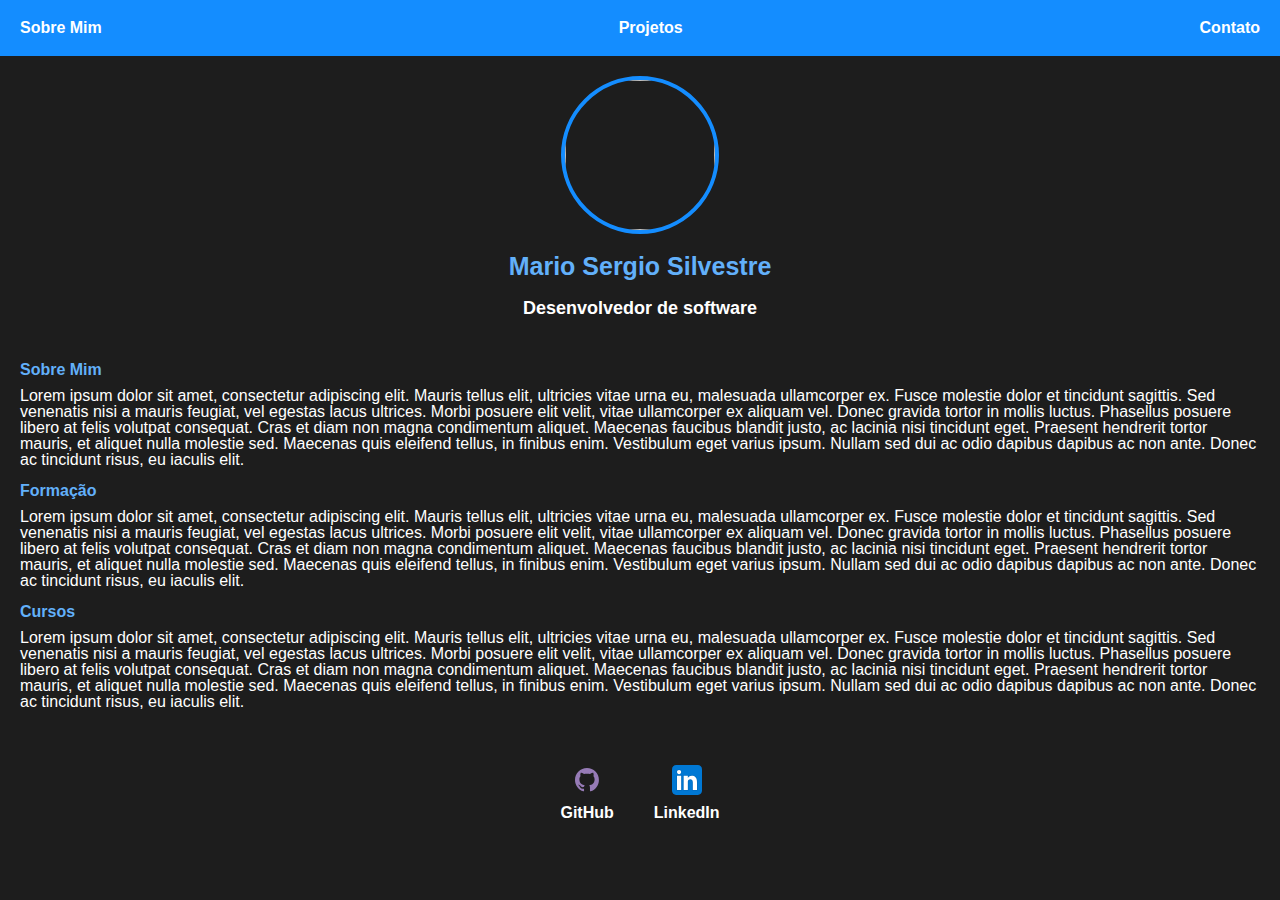
==== index.html @ 38cab3de "source files" ====
<!DOCTYPE html>
<html lang="pt-br">
<head>
    <meta charset="UTF-8">
    <meta http-equiv="X-UA-Compatible" content="IE=edge">
    <meta name="viewport" content="width=device-width, initial-scale=1.0">
    <title>Mario Anjos</title>
    <link rel="stylesheet" href="Portifólio/CSS/reset.css">
    <link rel="stylesheet" href="Portifólio/CSS/index.css">
</head>

<body>
    <div class="nav">
        <nav>
            <ul>
                <li>
                    <a href="index.html">Sobre Mim</a>
                </li>
                <li>
                    <a href="projects.html">Projetos</a>
                </li>
                <li>
                    <a href="contact.html">Contato</a>
                </li>
            </ul>
        </nav>
           
    </div>
    <header>
        <div class="center">
            <img src="./image/avatarb.png" id="avatar">
        </div>

        <div class="title">
            <h1>Mario Sergio Silvestre</h1>
            <h2>Desenvolvedor de software</h2>
        </div>
    </header>
    <main>
        <section>
            <h3 class="subtitles">Sobre Mim</h3>
            <p>
                Lorem ipsum dolor sit amet, consectetur adipiscing elit. Mauris tellus elit, ultricies vitae urna eu, 
                malesuada ullamcorper ex. Fusce molestie dolor et tincidunt sagittis. Sed venenatis nisi a mauris 
                feugiat, vel egestas lacus ultrices. Morbi posuere elit velit, vitae ullamcorper ex aliquam vel. 
                Donec gravida tortor in mollis luctus. Phasellus posuere libero at felis volutpat consequat. Cras et 
                diam non magna condimentum aliquet. Maecenas faucibus blandit justo, ac lacinia nisi tincidunt eget. 
                Praesent hendrerit tortor mauris, et aliquet nulla molestie sed. Maecenas quis eleifend tellus, in
                 finibus enim. Vestibulum eget varius ipsum. Nullam sed dui ac odio dapibus dapibus ac non ante. Donec
                  ac tincidunt risus, eu iaculis elit.
            </p>
        </section>
        <section>
            <h3 class="subtitles">Formação</h3>
            <p>
                Lorem ipsum dolor sit amet, consectetur adipiscing elit. Mauris tellus elit, ultricies vitae urna eu, 
                malesuada ullamcorper ex. Fusce molestie dolor et tincidunt sagittis. Sed venenatis nisi a mauris 
                feugiat, vel egestas lacus ultrices. Morbi posuere elit velit, vitae ullamcorper ex aliquam vel. 
                Donec gravida tortor in mollis luctus. Phasellus posuere libero at felis volutpat consequat. Cras et 
                diam non magna condimentum aliquet. Maecenas faucibus blandit justo, ac lacinia nisi tincidunt eget. 
                Praesent hendrerit tortor mauris, et aliquet nulla molestie sed. Maecenas quis eleifend tellus, in
                 finibus enim. Vestibulum eget varius ipsum. Nullam sed dui ac odio dapibus dapibus ac non ante. Donec
                  ac tincidunt risus, eu iaculis elit.
            </p>
        </section>
        <section>
            <h3 class="subtitles">Cursos</h3>
            <p>
                Lorem ipsum dolor sit amet, consectetur adipiscing elit. Mauris tellus elit, ultricies vitae urna eu, 
                malesuada ullamcorper ex. Fusce molestie dolor et tincidunt sagittis. Sed venenatis nisi a mauris 
                feugiat, vel egestas lacus ultrices. Morbi posuere elit velit, vitae ullamcorper ex aliquam vel. 
                Donec gravida tortor in mollis luctus. Phasellus posuere libero at felis volutpat consequat. Cras et 
                diam non magna condimentum aliquet. Maecenas faucibus blandit justo, ac lacinia nisi tincidunt eget. 
                Praesent hendrerit tortor mauris, et aliquet nulla molestie sed. Maecenas quis eleifend tellus, in
                 finibus enim. Vestibulum eget varius ipsum. Nullam sed dui ac odio dapibus dapibus ac non ante. Donec
                  ac tincidunt risus, eu iaculis elit.
            </p>
        </section>

    </main>

    <footer>
        <a href="https://github.com/Wario-ajs" target="_blank" rel="noopener noreferrer">
            <img src="./image/github.svg" id="github"> 
            <p>GitHub</p>
        </a>
        <a href="https://www.linkedin.com/in/mario-sergio-silvestre-dos-anjos-07b235204/" target="_blank" rel="noopener noreferrer">
            <img src="./image/linkedin.svg"> 
            <p>LinkedIn</p>
        </a>
        
    </footer>
    
</body>
</html>
---- Portifólio/CSS/index.css ----
body {
    color: rgb(255, 255, 255);
    background-color: rgb(29, 29, 29);
    font-family: Arial, Helvetica, sans-serif;
}

ul {
    display: flex;
    justify-content: space-between;
    list-style-type: none;
    align-items: center;
    padding: 20px;
}

a {
    color: rgb(255, 255, 255);
    text-decoration: none;
    font-weight: bold;
}

.nav {
    background-color: rgb(20, 141, 255);
}

nav a:hover {
    color:rgb(0, 0, 0)
}

#avatar {
    width: 150px;
    height: 150px;
    border-radius: 50%;
    border: 4px solid rgb(20, 141, 255);
    margin-top: 10px;
}

.center {
    text-align: center;
    padding: 10px;
}

.title {
    text-align: center;
    font-weight: bold;
}

h1 {
    color: rgb(98, 176, 250);
    margin-top: 10px;
    font-size: 25px;
}

h2 {
   margin-top: 20px;
   font-size: large;
}

main {
    margin-top: 10px;
    padding: 20px;
}

.subtitles {
    color: rgb(98, 176, 250);
    margin-top: 15px;
    margin-bottom: 10px;
    font-weight: bold;
}

footer img:hover {
    width: 50px;
    height: 50px
}

footer img {
    width: 40px;
    height: 40px;
}

footer {
    margin: 10px;
    display: flex;
    justify-content: center;
}

footer a {
    margin: 20px;
    text-align: center;
}

footer p {
    margin-top: 2px;
}
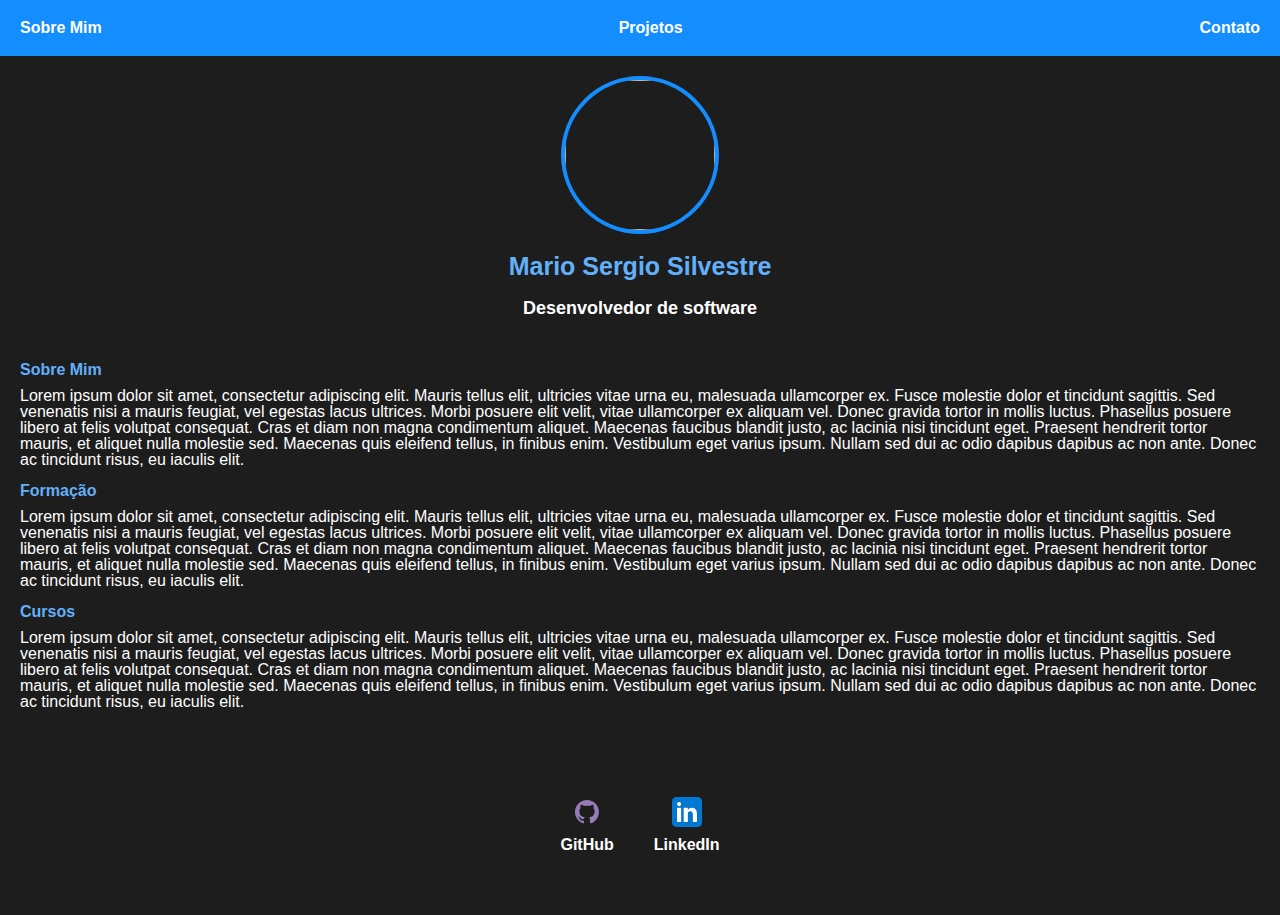
==== commit 71e514c5: "avatar" ====
--- a/index.html
+++ b/index.html
@@ -5,8 +5,8 @@
     <meta http-equiv="X-UA-Compatible" content="IE=edge">
     <meta name="viewport" content="width=device-width, initial-scale=1.0">
     <title>Mario Anjos</title>
-    <link rel="stylesheet" href="Portifólio/CSS/reset.css">
-    <link rel="stylesheet" href="Portifólio/CSS/index.css">
+    <link rel="stylesheet" href="CSS/reset.css">
+    <link rel="stylesheet" href="CSS/index.css">
 </head>
 
 <body>
@@ -28,7 +28,7 @@
     </div>
     <header>
         <div class="center">
-            <img src="./image/avatarb.png" id="avatar">
+            <img src="image/avatarb.jpg" id="avatar">
         </div>
 
         <div class="title">
@@ -81,11 +81,11 @@
 
     <footer>
         <a href="https://github.com/Wario-ajs" target="_blank" rel="noopener noreferrer">
-            <img src="./image/github.svg" id="github"> 
+            <img src="image/github.svg" id="github"> 
             <p>GitHub</p>
         </a>
         <a href="https://www.linkedin.com/in/mario-sergio-silvestre-dos-anjos-07b235204/" target="_blank" rel="noopener noreferrer">
-            <img src="./image/linkedin.svg"> 
+            <img src="image/linkedin.svg"> 
             <p>LinkedIn</p>
         </a>
         
--- a/CSS/index.css
+++ b/CSS/index.css
@@ -0,0 +1,94 @@
+body {
+    color: rgb(255, 255, 255);
+    background-color: rgb(29, 29, 29);
+    font-family: Arial, Helvetica, sans-serif;
+}
+
+ul {
+    display: flex;
+    justify-content: space-between;
+    list-style-type: none;
+    align-items: center;
+    padding: 20px;
+}
+
+a {
+    color: rgb(255, 255, 255);
+    text-decoration: none;
+    font-weight: bold;
+}
+
+.nav {
+    background-color: rgb(20, 141, 255);
+}
+
+nav a:hover {
+    color:rgb(0, 0, 0)
+}
+
+#avatar {
+    width: 150px;
+    height: 150px;
+    border-radius: 50%;
+    border: 4px solid rgb(20, 141, 255);
+    margin-top: 10px;
+}
+
+.center {
+    text-align: center;
+    padding: 10px;
+}
+
+.title {
+    text-align: center;
+    font-weight: bold;
+}
+
+h1 {
+    color: rgb(98, 176, 250);
+    margin-top: 10px;
+    font-size: 25px;
+}
+
+h2 {
+   margin-top: 20px;
+   font-size: large;
+}
+
+main {
+    margin-top: 10px;
+    padding: 20px;
+}
+
+.subtitles {
+    color: rgb(98, 176, 250);
+    margin-top: 15px;
+    margin-bottom: 10px;
+    font-weight: bold;
+}
+
+footer img:hover {
+    width: 50px;
+    height: 50px
+}
+
+footer img {
+    width: 40px;
+    height: 40px;
+}
+
+footer {
+    margin: 10px;
+    display: flex;
+    justify-content: center;
+    padding: 32px;
+}
+
+footer a {
+    margin: 20px;
+    text-align: center;
+}
+
+footer p {
+    margin-top: 2px;
+}
